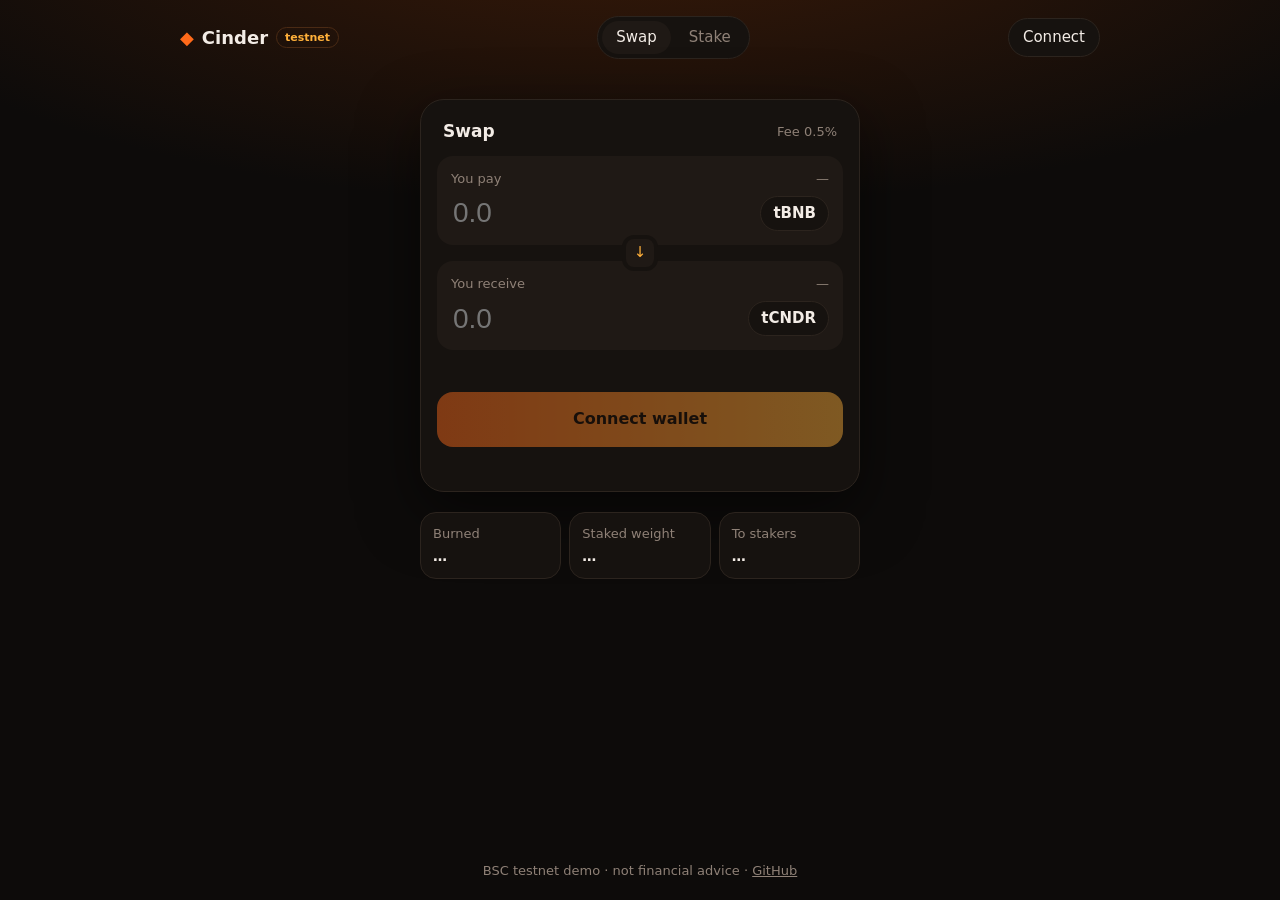
==== web/index.html @ ad391e79 "Add lightweight testnet web app (swap, stake, live stats)" ====
<!doctype html>
<html lang="en">
<head>
<meta charset="utf-8" />
<meta name="viewport" content="width=device-width, initial-scale=1" />
<title>Cinder — swap that burns</title>
<meta name="description" content="Cinder: low-fee swaps on BNB Chain. Every trade buys back and burns CNDR and pays stakers in BNB." />
<link rel="stylesheet" href="style.css" />
</head>
<body>
<header>
  <div class="brand"><span class="flame">◆</span> Cinder <span class="tag">testnet</span></div>
  <nav><button data-tab="swap" class="on">Swap</button><button data-tab="stake">Stake</button></nav>
  <button id="connect" class="ghost">Connect</button>
</header>

<main>
  <section id="swap" class="card">
    <div class="row head"><h2>Swap</h2><span class="muted">Fee 0.5%</span></div>
    <div class="box">
      <div class="row"><span class="muted">You pay</span><span class="muted" id="balIn">—</span></div>
      <div class="row"><input id="amtIn" inputmode="decimal" placeholder="0.0" /><span class="tok" id="tokIn">tBNB</span></div>
    </div>
    <button id="flip" class="flip" aria-label="Flip">↓</button>
    <div class="box">
      <div class="row"><span class="muted">You receive</span><span class="muted" id="balOut">—</span></div>
      <div class="row"><input id="amtOut" placeholder="0.0" readonly /><span class="tok" id="tokOut">tCNDR</span></div>
    </div>
    <div class="info" id="info"></div>
    <button id="go" class="primary" disabled>Connect wallet</button>
    <p class="status" id="swapStatus"></p>
  </section>

  <section id="stake" class="card hidden">
    <div class="row head"><h2>Stake tCNDR</h2><span class="muted">Earn BNB</span></div>
    <div class="box">
      <div class="row"><span class="muted">Amount</span><span class="muted" id="balStake">—</span></div>
      <div class="row"><input id="amtStake" inputmode="decimal" placeholder="0.0" /><span class="tok">tCNDR</span></div>
    </div>
    <div class="tiers">
      <label><input type="radio" name="tier" value="0" checked /><span>Flexible<b>1x</b></span></label>
      <label><input type="radio" name="tier" value="1" /><span>90 days<b>1.5x</b></span></label>
      <label><input type="radio" name="tier" value="2" /><span>180 days<b>2x</b></span></label>
    </div>
    <button id="stakeBtn" class="primary" disabled>Connect wallet</button>
    <div class="row pend"><span>Rewards <b id="pending">0</b> tBNB</span><button id="claim" class="ghost" disabled>Claim</button></div>
    <p class="status" id="stakeStatus"></p>
  </section>

  <section class="stats" id="stats">
    <div><span class="muted">Burned</span><b id="sBurn">…</b></div>
    <div><span class="muted">Staked weight</span><b id="sStake">…</b></div>
    <div><span class="muted">To stakers</span><b id="sSink">…</b></div>
  </section>
</main>

<footer class="muted">BSC testnet demo · not financial advice · <a href="https://github.com/DaddyUnikii/Cinder">GitHub</a></footer>
<script type="module" src="app.js"></script>
</body>
</html>
---- web/style.css ----
:root{--bg:#0d0b0a;--card:#16120f;--box:#1f1915;--line:#2c241e;--text:#f3ece6;--muted:#8f8177;--ember:#ff6a1a;--ember2:#ffb03a}
*{box-sizing:border-box}
body{margin:0;min-height:100vh;background:radial-gradient(120% 60% at 50% -10%,#3a1a08 0%,var(--bg) 55%);color:var(--text);font:15px/1.4 system-ui,-apple-system,Segoe UI,Roboto,sans-serif;display:flex;flex-direction:column}
header{display:flex;align-items:center;justify-content:space-between;gap:12px;padding:16px 20px;max-width:960px;width:100%;margin:0 auto}
.brand{font-weight:700;font-size:18px;display:flex;align-items:center;gap:8px}
.flame{color:var(--ember)}
.tag{font-size:11px;font-weight:600;color:var(--ember2);border:1px solid #4a2a14;border-radius:99px;padding:2px 8px}
nav{display:flex;gap:4px;background:var(--card);border:1px solid var(--line);border-radius:99px;padding:4px}
nav button{background:none;border:0;color:var(--muted);padding:6px 14px;border-radius:99px;cursor:pointer;font:inherit}
nav button.on{background:var(--box);color:var(--text)}
main{flex:1;display:flex;flex-direction:column;align-items:center;padding:24px 16px;gap:20px}
.card{width:100%;max-width:440px;background:var(--card);border:1px solid var(--line);border-radius:24px;padding:16px;box-shadow:0 20px 60px #0008}
.hidden{display:none}
h2{margin:0;font-size:17px}
.row{display:flex;align-items:center;justify-content:space-between;gap:8px}
.head{padding:4px 6px 12px}
.box{background:var(--box);border-radius:16px;padding:14px;display:flex;flex-direction:column;gap:8px}
.muted{color:var(--muted);font-size:13px}
input[inputmode],input[readonly]{background:none;border:0;outline:0;color:var(--text);font-size:28px;width:100%;min-width:0}
.tok{background:var(--card);border:1px solid var(--line);border-radius:99px;padding:6px 12px;font-weight:600;white-space:nowrap}
.flip{display:block;margin:-10px auto;position:relative;z-index:1;width:36px;height:36px;border-radius:12px;border:4px solid var(--card);background:var(--box);color:var(--ember2);cursor:pointer}
.info{min-height:18px;margin:12px 6px;color:var(--muted);font-size:13px}
button{font:inherit}
.primary{width:100%;padding:16px;border:0;border-radius:16px;font-weight:700;font-size:16px;color:#1a0d05;background:linear-gradient(90deg,var(--ember),var(--ember2));cursor:pointer}
.primary:disabled{opacity:.45;cursor:default}
.ghost{background:var(--card);color:var(--text);border:1px solid var(--line);border-radius:99px;padding:8px 14px;cursor:pointer}
.ghost:disabled{opacity:.4;cursor:default}
.status{min-height:18px;margin:10px 6px 0;font-size:13px;color:var(--ember2);word-break:break-all}
.status a{color:var(--ember2)}
.tiers{display:grid;grid-template-columns:repeat(3,1fr);gap:8px;margin:12px 0}
.tiers input{display:none}
.tiers span{display:flex;flex-direction:column;align-items:center;gap:2px;padding:10px;border:1px solid var(--line);border-radius:14px;cursor:pointer;font-size:13px;color:var(--muted)}
.tiers b{color:var(--text);font-size:15px}
.tiers input:checked+span{border-color:var(--ember);background:#2a160b}
.pend{margin-top:14px;padding:0 6px}
.stats{width:100%;max-width:440px;display:grid;grid-template-columns:repeat(3,1fr);gap:8px}
.stats div{background:var(--card);border:1px solid var(--line);border-radius:16px;padding:12px;display:flex;flex-direction:column;gap:4px}
.stats b{font-size:14px}
footer{text-align:center;padding:20px}
footer a{color:var(--muted)}
@media (max-width:480px){header{padding:12px}nav button{padding:6px 10px}.brand .tag{display:none}}
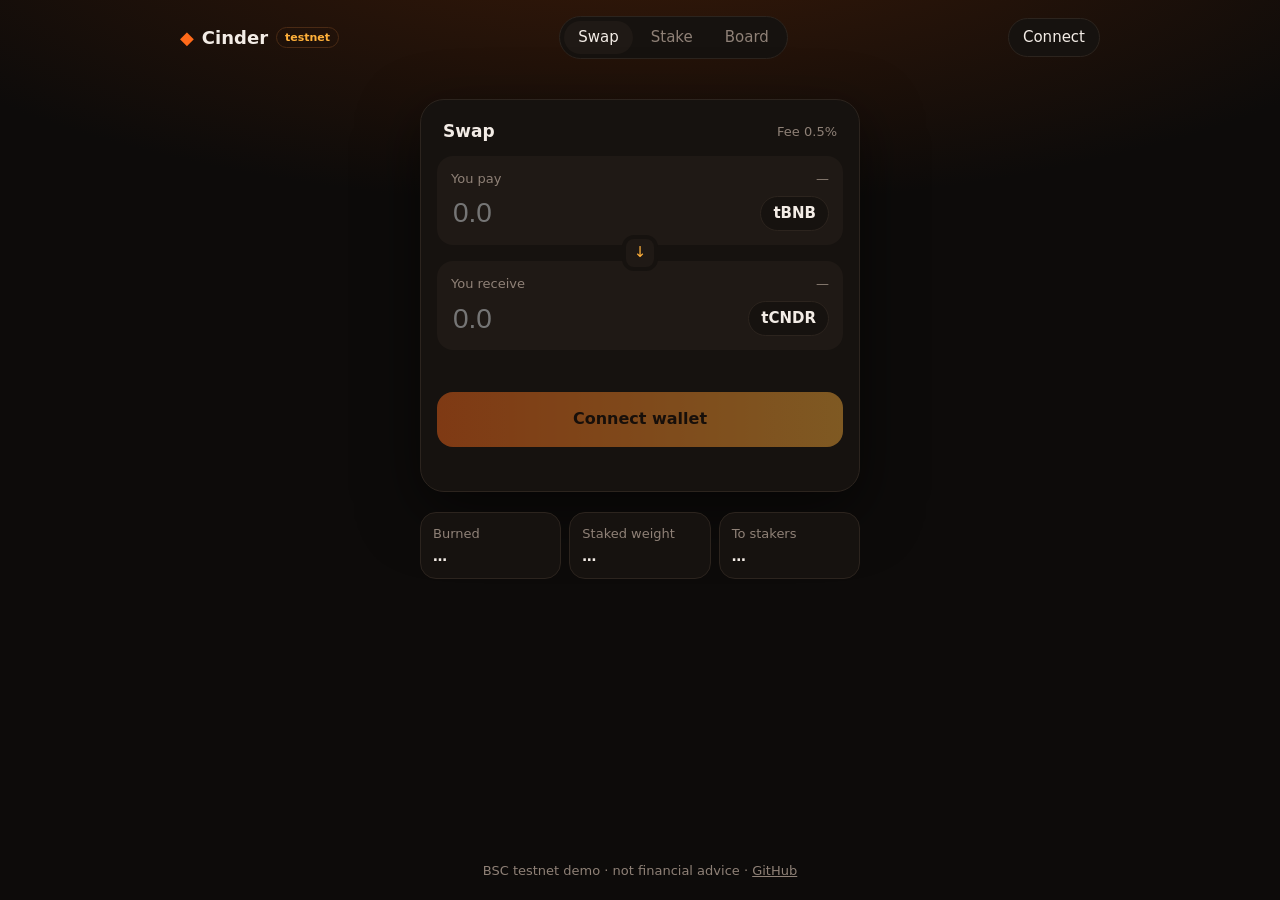
==== commit 5d7383b2: "Add leaderboard, per-wallet stats and referral link (Board tab)" ====
--- a/web/index.html
+++ b/web/index.html
@@ -10,7 +10,7 @@
 <body>
 <header>
   <div class="brand"><span class="flame">◆</span> Cinder <span class="tag">testnet</span></div>
-  <nav><button data-tab="swap" class="on">Swap</button><button data-tab="stake">Stake</button></nav>
+  <nav><button data-tab="swap" class="on">Swap</button><button data-tab="stake">Stake</button><button data-tab="board">Board</button></nav>
   <button id="connect" class="ghost">Connect</button>
 </header>
 
@@ -47,6 +47,20 @@
     <p class="status" id="stakeStatus"></p>
   </section>
 
+
+  <section id="board" class="card hidden">
+    <div class="row head"><h2>Leaderboard</h2><span class="muted">Points = fees paid</span></div>
+    <div class="me" id="me">
+      <div><span class="muted">Your volume</span><b id="mVol">—</b></div>
+      <div><span class="muted">Your points</span><b id="mPts">—</b></div>
+      <div><span class="muted">Rank</span><b id="mRank">—</b></div>
+      <div><span class="muted">Referral earned</span><b id="mRef">—</b></div>
+    </div>
+    <div class="row reflink"><input id="refLink" readonly placeholder="Connect to get your referral link" /><button id="copyRef" class="ghost" disabled>Copy</button></div>
+    <table class="lb"><thead><tr><th>#</th><th>Wallet</th><th>Swaps</th><th>Volume</th><th>Points</th></tr></thead><tbody id="lbBody"><tr><td colspan="5" class="muted">Loading…</td></tr></tbody></table>
+    <p class="muted small" id="lbNote"></p>
+  </section>
+
   <section class="stats" id="stats">
     <div><span class="muted">Burned</span><b id="sBurn">…</b></div>
     <div><span class="muted">Staked weight</span><b id="sStake">…</b></div>
--- a/web/style.css
+++ b/web/style.css
@@ -39,3 +39,13 @@
 footer{text-align:center;padding:20px}
 footer a{color:var(--muted)}
 @media (max-width:480px){header{padding:12px}nav button{padding:6px 10px}.brand .tag{display:none}}
+
+.me{display:grid;grid-template-columns:1fr 1fr;gap:8px;margin:8px 0}
+.me div{background:var(--box,#1a1a1a);border-radius:10px;padding:8px 10px;display:flex;flex-direction:column;gap:2px}
+.reflink{gap:8px;margin:8px 0}
+.reflink input{flex:1;font-size:12px}
+.lb{width:100%;border-collapse:collapse;font-size:13px;margin-top:6px}
+.lb th,.lb td{text-align:left;padding:6px 4px;border-bottom:1px solid rgba(255,255,255,.06)}
+.lb th{font-weight:500;opacity:.6}
+.lb tr.you td{color:#ff7a3d}
+.small{font-size:12px}
